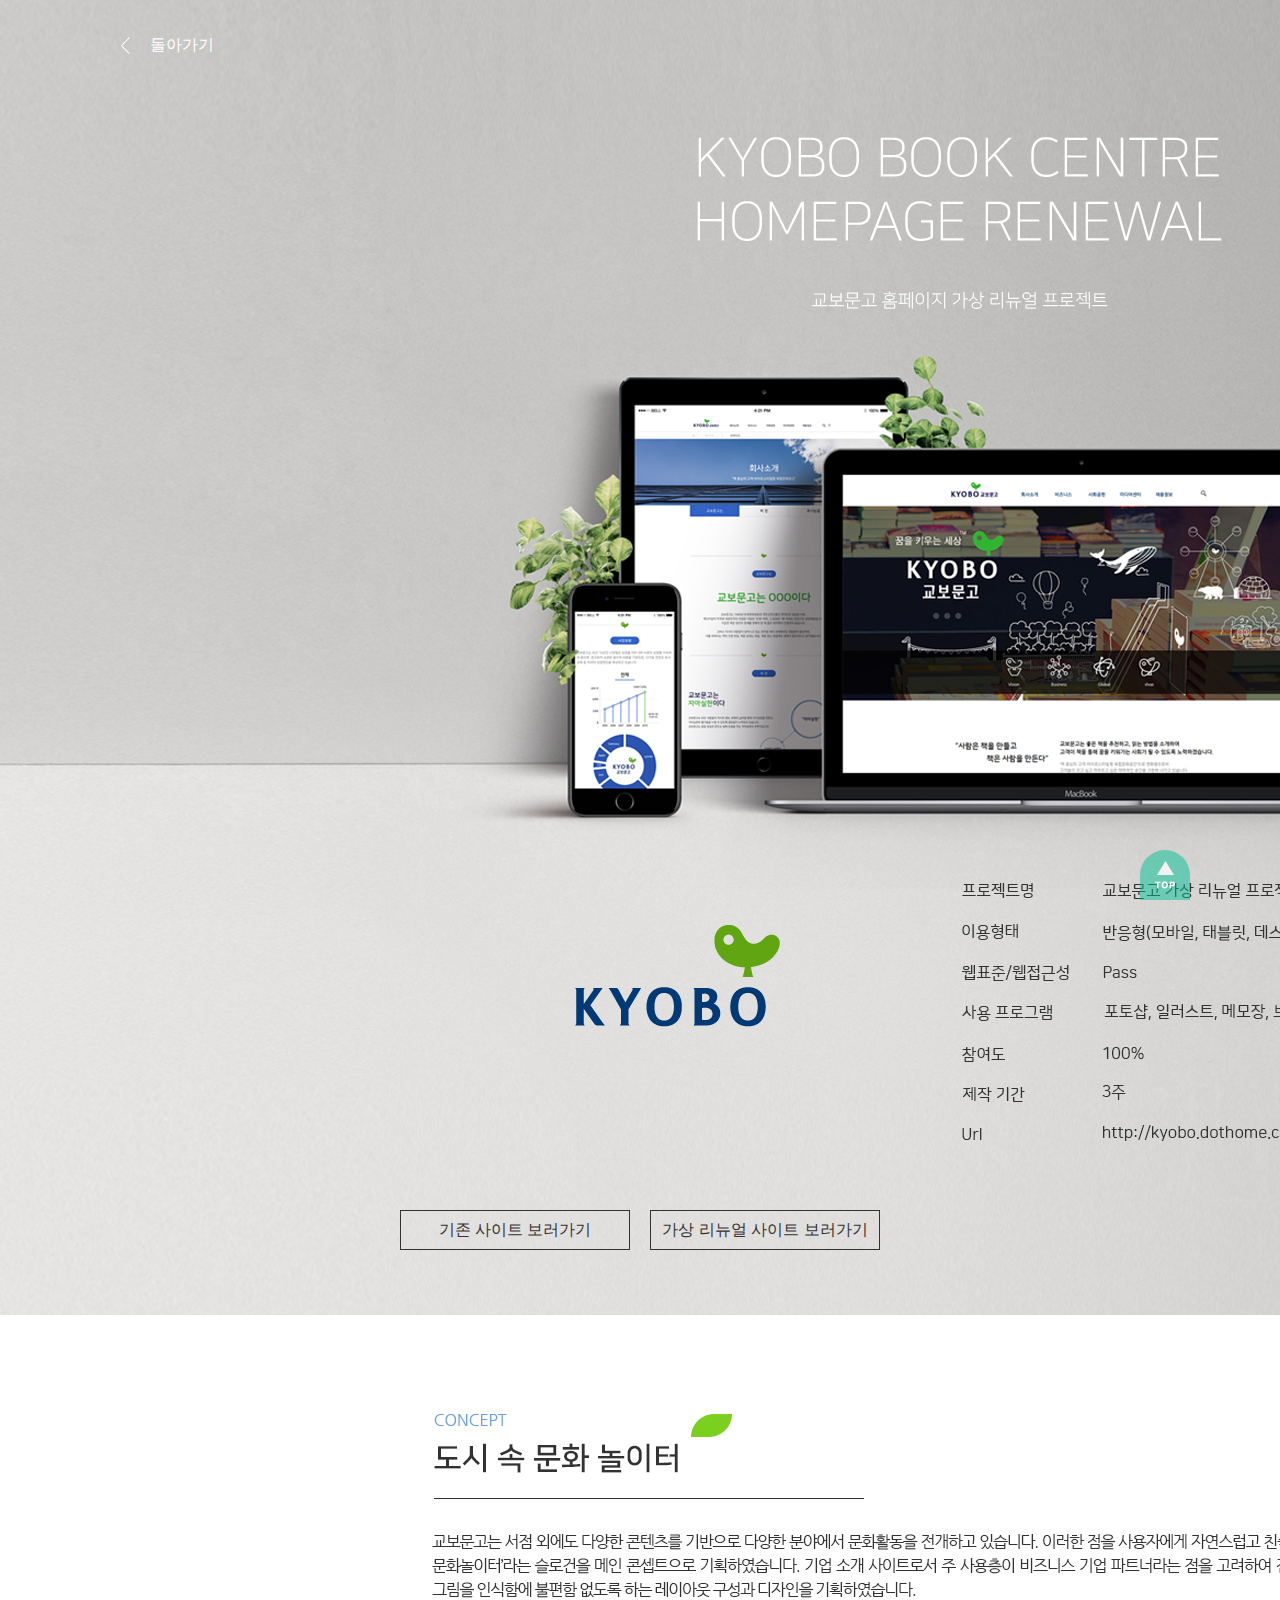
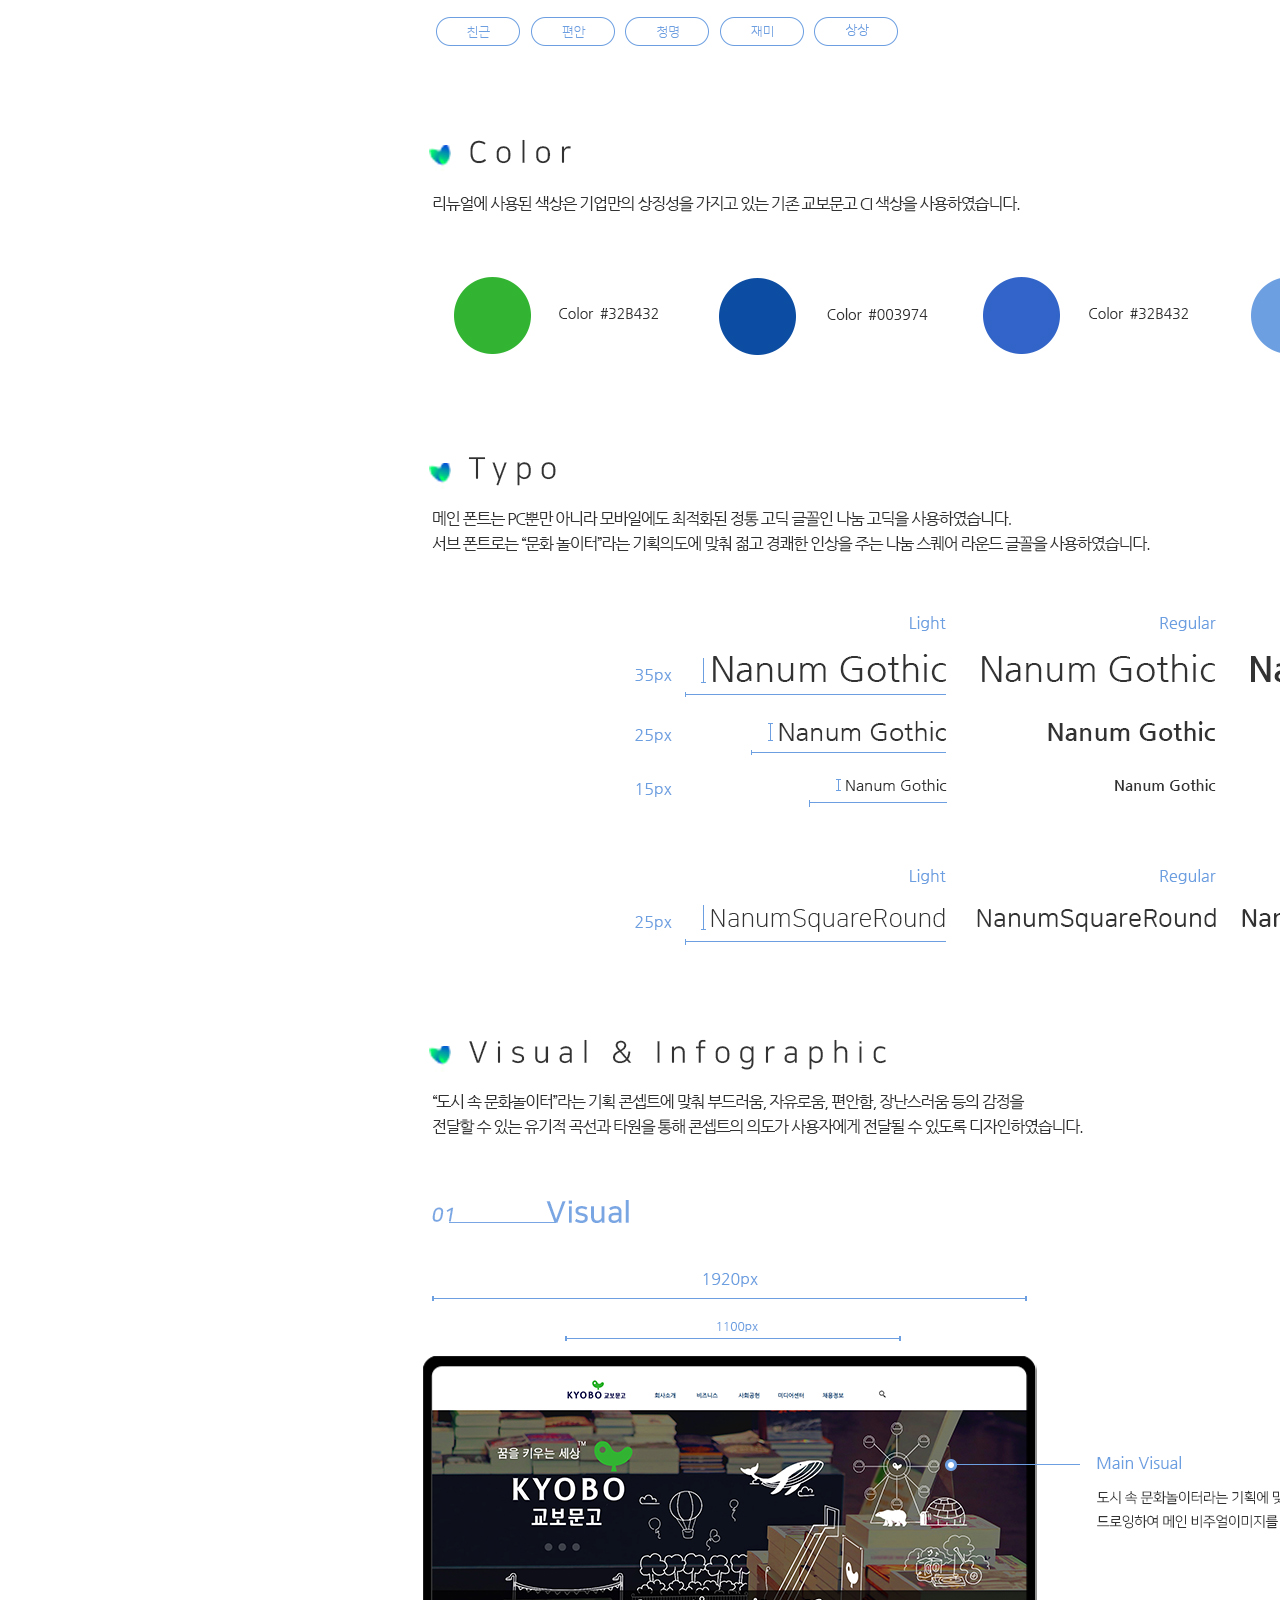
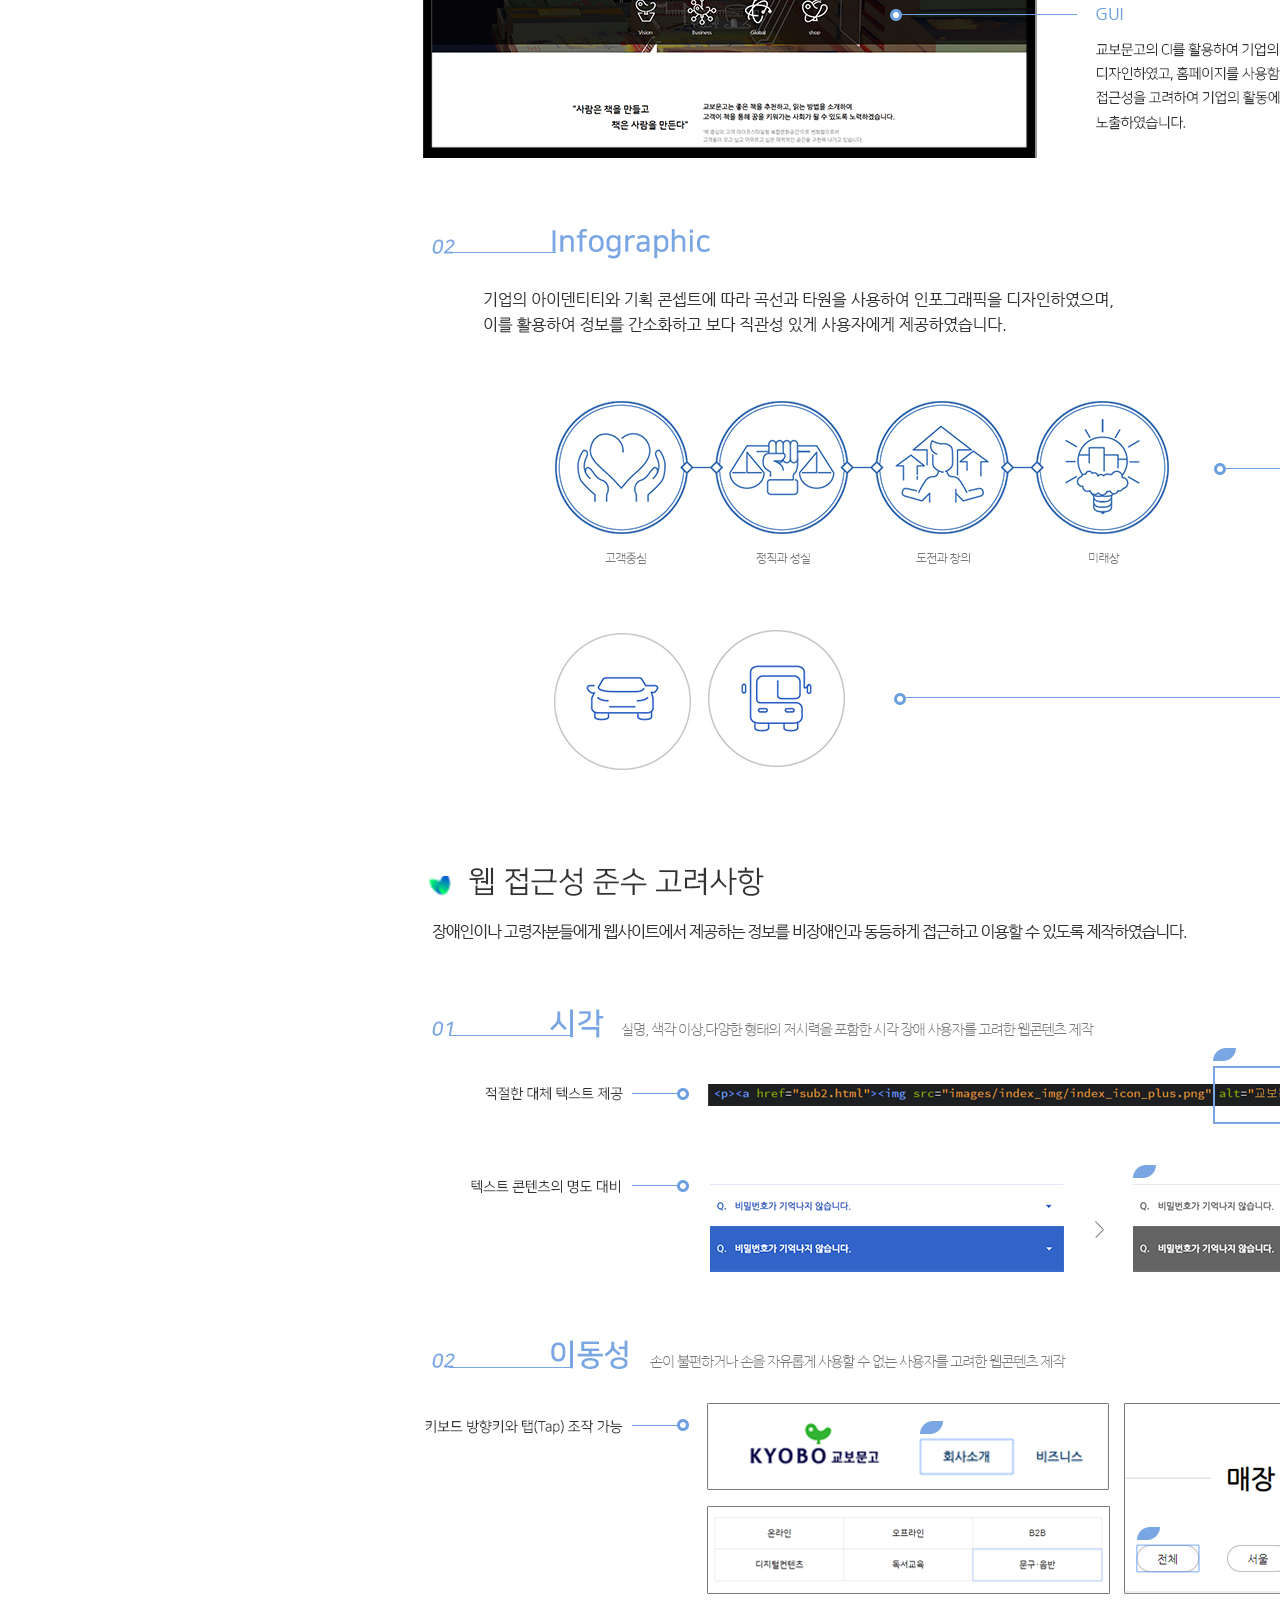
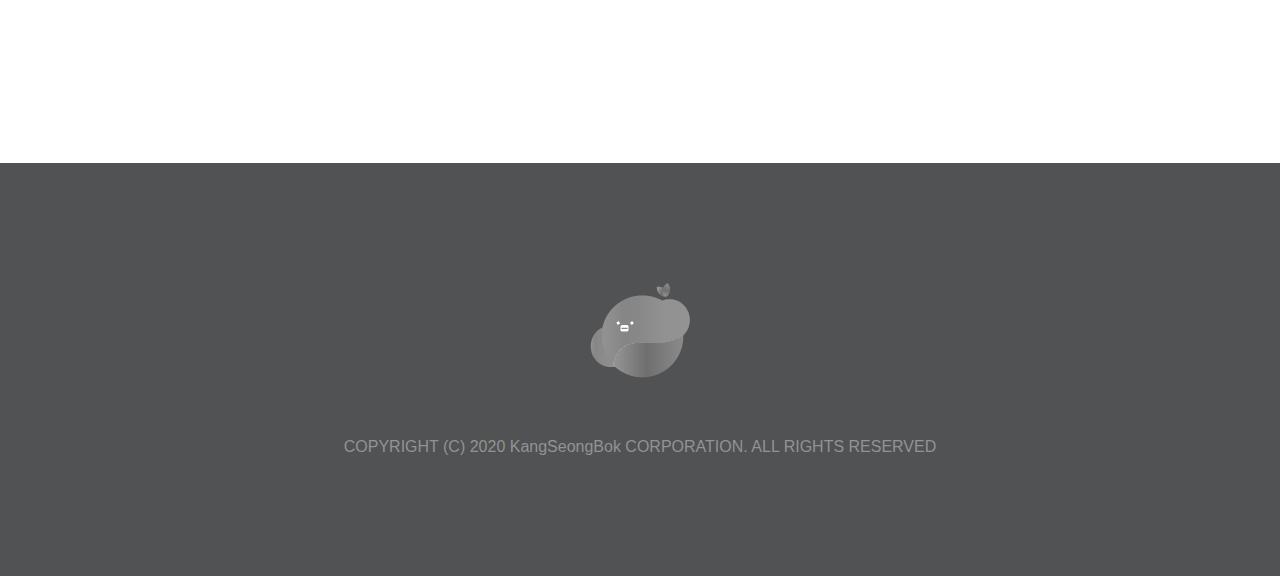
==== kyobo_info.html @ d375ed2e "241024. Leo. Showboks v1.0 업로딩" ====
<html lang="ko">
	<head>
		<title>교보문고 홈페이지 가상 리뉴얼 가이드</title>
		<meta charset="utf-8">
		<link rel="stylesheet" type="text/css" href="css/style.css">
		<link rel="stylesheet" type="text/css" href="css/info_style.css">
		<script src="js/jquery-3.4.1.js"></script> 
		<script src="js/info_motion.js"></script>
	</head>
	
	<body>
		<p class="btn_back"><a href="index.html"><img src="img/info/btn_back.png" alt="포트폴리오 사이트로 돌아가기"><button>돌아가기</button></a></p>
		<p class="btn_old"><a href="https://www.kyobobook.co.kr/company/intro.laf"><button>기존 사이트 보러가기</button></a></p>
		<p class="btn_new"><a href="http://kyobo.dothome.co.kr/"><button>가상 리뉴얼 사이트 보러가기</button></a></p>
		<p class="btn_top"><button></button></p>
		
		<div id="container">
			<p><img src="img/info/kyobo_info.jpg" alt="교보문고 가이드"></p>
		</div>
		<footer id="footer">
		
			<p><img src="img/signature_gray.png" alt="ShowBOKs"></p>
			<p>COPYRIGHT (C) 2020  KangSeongBok CORPORATION. ALL RIGHTS RESERVED</p>
		</footer>
	</body>
</html>
---- css/style.css ----
@charset "utf-8";
	@font-face { font-family: 'Recipekorea'; src: url('https://cdn.jsdelivr.net/gh/projectnoonnu/noonfonts_2001@1.1/Recipekorea.woff') format('woff'); font-weight: normal; font-style: normal; }
	@import url('https://fonts.googleapis.com/css?family=Nanum+Gothic:400,700,800|Nanum+Myeongjo:400,700,800|Roboto:300,400,500,700&display=swap&subset=korean');


	body,h1,h2,h3,h4,h5,h6,ol,ul,li,dl,dt,dd,p,table,button,tr,td{margin:0; padding:0;}
	li{list-style: none;}
	img{border:0; display: block;}
	a{text-decoration: none;}
	button{cursor: pointer; background: none; border:0; display: block;}
	*{box-sizing: border-box;}
	*{font-family: Nanum Gothic, Roboto, sans-serif; font-weight: 400;}
/* font_list
Nanum Gothic(400,700,800)
Roboto(300,400,500,700)
Nanum Myeongjo(400,700,800)
Recipekorea
*/
/* 트레이싱 끝난 후 삭제할 것 */
/*#tracing{position: absolute; height: 9928px; width: 100%; left:0; top:0; background: url(../../2.jpg) no-repeat left top; z-index: -10; opacity:0.5; border:2px solid red;}*/
/*#header, #container, #footer{z-index: 10;}*/
/* 트레이싱 끝난 후 삭제할 것 */
@media screen and (max-width: 1100px){
   #header, .visual, .past{background: #eeeff3;}
	.now{background: #fff;}
	.future{background: #dcffd6;}
	#footer{background: #515253;}
    .visual, .past, .now, .future, #footer{clear: both;}
    .past, .now, .future{padding: 150px 0 30px 0; position: relative;}
    
	body{font-size: 14px; color: #515253;}
	.header_wrap{padding-top: 20px;}
	h1{width: 100%; margin:0 auto;}
	h1 img{width: 100px; margin: 0 auto;}
	h1 img[src="img/logo.png"] {
	  background: url(../img/logo_h.png) no-repeat;
	  width: 76px; /* Width of new image */
	  height: 91px; /* Height of new image */
	  padding-left: 80px; /* Equal to width of new image */
	}
    
    .header_wrap>p{width: 50px; height: 50px; position: fixed; top: 35px; left:0; z-index: 500; background: rgba(255,255,255,1); border-radius: 0 25px 25px 0;}
    .header_wrap nav>p{ margin-left: 100px;}
	.header_wrap nav{position:fixed; left:-180px; top:105px; padding-bottom: 25px; background: #fff; border-radius: 0 25px 25px 0; margin-right: 0; z-index: 200; margin-top: -70px;}
	.header_wrap nav ul{padding: 0 20px;}
	.header_wrap nav li{border-bottom: 1px solid #797979; }
	.header_wrap nav li button{font-size: 18px; color:#797979; font-weight: 400; width: 130px; text-align: right;
		line-height: 45px;}
    
    
    h2{display: none;}
	.btn_top{position: fixed; width: 50px; height: 50px; right:0; bottom:0; z-index: 100;}
	.btn_top button{width: 50px; height: 50px; border-radius: 25px 25px 0 0; background: url(../img/btn_top.png) no-repeat center center rgba(0,192,147,0.5);}

	.visual{width: 100%;}
	.visual_wrap{width: 100%; margin: 0 auto; overflow: hidden;}
	.visual_a{text-align: right; margin: 30px 0 50px 0;}
	.visual_a p{font-family: Nanum Gothic; font-weight: bold; color: black;}
	.visual_a p:nth-of-type(1){font-size: 4em; letter-spacing: -0.05em; text-align: center; margin-bottom: 30px;}
	.visual_a p:nth-of-type(2){font-size: 1.3em; font-weight: 300; letter-spacing: -0.08em; background: #797979; color: #fff; padding: 8px 10px 12px 10px; text-align: center;}

	/*.visual_b *{border:1px solid red;}*/
	.visual_b h3{ margin: 30px 0;  padding: 0 10px; text-align: center;
		font-family: Nanum Gothic; font-weight: bold; font-size: 2em; letter-spacing: -0.08em; color: black;}
	.visual_b div {padding: 0 10px;}
	.visual_b div p{font-size: 1em; text-indent: 25px; line-height: 21px;}
	.visual_b>p img{margin:0 auto;}
	.visual_b div:nth-of-type(1){margin-top: 30px;}



	.past_wrap{width: 100%; margin:0 auto;}

	.about{width: 100%; overflow: hidden;}
	.about h3{width: 200px; font-size: 3.077em; font-weight: 700; text-align: center;}
    .past .about h3{position:absolute; left:50%; margin-left: -100px; margin-top:-80px; padding-top: 50px; border-top: 1px solid #b7b7b7;}
    .now .about h3{position:absolute; left:50%; margin-left: -100px; top:60px;}
    .future .about h3{position:absolute; left:50%; margin-left: -100px; top:60px;}
    .about ul{ width: 100%; text-align: center; margin-top: 80px;}
	.about li{font-size: 1em; font-weight: 100; margin-bottom: 15px; line-height: 20px; padding-top: 15px;}
	.about li span{display:inline-block; width: 100%; height: 30px;
		font-size: 2.279em; font-weight: 100;}
    

	.past .about li:nth-of-type(1){background: url(../img/nav_arrow_down.png) no-repeat center top;}
	.now .about li:nth-of-type(2){background: url(../img/nav_arrow_down.png) no-repeat center top;}
    .future .about li:nth-of-type(3){background: url(../img/nav_arrow_down.png) no-repeat center top;}
    
    .past .about li:not(:nth-of-type(1)){display:none;}
    .now .about li:not(:nth-of-type(2)){display:none;}
    .future .about li:not(:nth-of-type(3)){display:none;}

	/* 명언 공통 */ 
	.ws{text-align: center; overflow: hidden; margin-bottom: 100px;}
	.ws q{ margin-bottom: 15px;}
	.ws q:nth-of-type(1){display:block; text-align: center; font-size: 1.3em; font-family: Nanum Gothic; font-weight: 600; letter-spacing: -0.08em; color:black; padding: 0 10px; margin-top: 40px;}
	.ws q:nth-of-type(2){display:block; text-align: center; width: 90%; margin: 0 auto; font-size: 1em; font-family: Nanum Gothic; font-weight: 300; letter-spacing: -0.05em;
		color: #fff; padding: 8px 10px 12px 10px;}
	.ws cite{display: block; text-align: center; width: 100%; font-size: 0.875em; color: #797979; padding: 10px;}
    /* 섹션별 명언 국문 박스 색상 */ 
	.past .ws q:nth-of-type(2){background: #797979;}
	.now .ws q:nth-of-type(2){background: #e67e00;}
	.future .ws q:nth-of-type(2){background: #d46287;}

    
    /* main 공통잡기! */
    .main{position: relative;}
	.main h3{position: absolute; left: 30px; top: -25px; padding: 30px 5px 5px 5px;
		font-size: 1.7em; font-family: Nanum Gothic; font-weight: 500; letter-spacing: -0.05em;
		color: #fff; z-index: 5;}
	.main p{ padding: 20px 10px; margin-top: 30px;
			  text-indent: 80px; line-height: 23px; font-size: 0.938em;}
    .past .main h3{background: #797979;}
    .past .main p{background: #d9dade;}
    .now .main h3{background: #e67e00;}
    .now .main p{background: #0a263a; color: #f2f2f2;}
    .future .main h3{background: #d46287;}
    .future .main p{background: #5f74d3; color: #f2f2f2;}
    
    
    
	/* (공통)커리어 대제목 */
    .career{width: 100%; margin: 0 auto;}
	.career>div{ clear: both; margin: 50px 0;}
	.career h4 span{ font-size: 1.5em; font-weight: 100; color:#515253; background: #eeeff3; padding: 0 10px; position: absolute; left: 50%; margin-left: -50px;}
	.career h4{border-bottom:1px solid #b7b7b7; height: 15px; margin-bottom: 50px;}


	.history>ol{width: 100%;}

	.history .history_title{ width: 100%; background: #515253; color: #fff; margin-bottom: 2px; overflow: hidden;}
	.history .history_title p{ height: 70px; line-height: 70px;}
	.history .history_title p:nth-of-type(1){float: left; width:25%; padding-right: 2%; text-align: right; }
	.history .history_title p:nth-of-type(2){float: left; text-align: center; width: 57%;}
	.history .history_title p:nth-of-type(3){float: right; width: 40px; padding-top: 25px; padding-left: 1%;}
	.history .history_line{float:left; display: block; border-bottom:1px solid rgba(255,255,255,0.5); width: 5%; height: 35px; box-sizing: border-box;}

	.history_info{width: 100%;}
	.history_info>p{padding: 30px 10px;}

	/* 세중 고객사 CS */ 
	.CS{width: 100%; position: relative; overflow: hidden;}
	.CS li{width: 100%;}
	.CS h5{width: 100%; height: 40px; border-top:1px solid #b7b7b7; }

	.CS h5 button{ width: 100%; height: 40px; text-align: left; font-size: 16px; padding-left: 20px; }
	.CS li p{padding: 10px 20px; margin-top: 10px; font-size: 0.875em; line-height: 20px;}
	.CS li:not(:nth-of-type(1)) p{display: none;}

	/* 표 공통*/
	.history table{width: 100%; margin-bottom: 15px;}
	.history table td{ font-size: 0.875em;}
	.history ol>li:not(:nth-of-type(4)) table td{padding: 5px 10px;}
	.history ol>li:not(:nth-of-type(4)) table td:nth-of-type(1){width: 27%; text-align: center;}

	/* 이젠컴퓨터 학원 표 개별 */
	.history ol>li:nth-of-type(4) table{width: 100%; padding: 0 10px; border-collapse: collapse;}
	.history ol>li:nth-of-type(4) table td{padding: 0 10px; text-align: center;}
	.history ol>li:nth-of-type(4) thead td{height: 30px; font-weight: bold; text-align: center; border:1px solid #b7b7b7;}
	.history ol>li:nth-of-type(4) tbody tr{border:1px solid #b7b7b7;}
	.history ol>li:nth-of-type(4) tbody td:nth-of-type(1){width: 30%; height: 30px;border:1px solid #b7b7b7;}
	.history ol>li:nth-of-type(4) tbody td:nth-of-type(2){width: 70%; text-align: center;}


	/* 보유능력 */
	.skill{clear:both; overflow: hidden; width: 100%;}

	.skill ul{width: 100%; overflow: hidden;}
	.skill li{float: left; width: 25%; padding-top: 160px; line-height: 30px;
		font-size: 1.3em; font-family: Recipekorea; color: #515253; text-align: center;}
	
	/* 수준 개별 */
	.skill li{position: relative; background: url(../img/m/m_skill_table.png) no-repeat center top/50px;}
	.skill li p{position: absolute; left:50%; margin-left: 25px;}
	.skill li:nth-of-type(4)~li{ margin-top: 8%;}
	.skill li:nth-of-type(1) p{top: 30px;}
	.skill li:nth-of-type(2) p{top: 30px;}
	.skill li:nth-of-type(3) p{top: 39px;}
	.skill li:nth-of-type(4) p{top: 39px;}
	.skill li:nth-of-type(5) p{top: 55px;}
	.skill li:nth-of-type(6) p{top: 55px;}
	.skill li:nth-of-type(7) p{top: 70px;}
	.skill li:nth-of-type(8) p{top: 70px;}



	/* 자격증 */
	.certificate{width: 100%; overflow: hidden;}
	.certificate>ul{ margin-top: 100px;}
	.certificate>ul>li{width: 100%;}
	.certificate>ul>li:not(:nth-last-child(1)){margin-bottom: 70px;}
    
    
    
	.certificate>ul>li>p{position:absolute; margin-top: -35px; left:50%; margin-left: -100px; z-index: 5;}
	.certificate ul ul{width: 100%; padding: 10px 10px; background: #515253;}

	.certificate ul li li{ width: 100%;}
	.certificate ul li li:first-child{padding-top: 30px;}

	.certificate ul li li p{font-family: Nanum Gothic; font-size: 0.875em; font-weight:400; line-height: 25px; color: #fff; }
	.certificate ul ul li p{text-align: center;}



	/* 수상내역 */
	.awards{width: 100%; overflow: hidden; }
	.awards>ol{width: 380px; margin: 0 auto; padding: 0 10px;}
	.awards>ol>li{float: left; margin-bottom: 20px; overflow: hidden;}

	.awards h5{float: left; font-size: 1.563em; color:#515253; border-right: 1px solid #b7b7b7; padding-right: 10px;}
	.awards li:nth-of-type(1) h5{padding-bottom: 45px;}
	.awards li:nth-of-type(2) h5{padding-bottom: 120px;}

	.awards ol ol{float: left; width: 70%; margin-left: 10px;}
	.awards ol ol li{float: left; width: 100%;}



	/* 현재 */
/*
	.now .main{}
	.now .main h3{position: absolute; left:50%; margin-left: 0px; margin-top: 140px;
		font-size: 2.250em; font-family: Nanum Myeongjo, serif; font-weight: 700; letter-spacing: -0.05em;
		color: #f2f2f2; background: #e67e00; z-index: 5;}
	.now .main p{width: 1041px; margin-left: 315px; margin-top: 190px; padding:25px 190px; background: #0a263a;
			  text-indent: 40px; line-height: 23px; color: #f2f2f2; font-size: 0.938em;}
*/
    
	.now_wrap{width: 100%; margin: 0 auto;}

	

    .portfolio{width: 100%; overflow: hidden;}
	.portfolio>ul>li{width: 320px; margin: 0 auto; overflow: hidden;}
	.portfolio>ul>li{margin-bottom: 70px;}
	.portfolio>ul>li>p{width: 100%;}
	.portfolio>ul>li>p img{ width: 100%; height: 100%;}

	.portfolio h4{ width: 150px; margin: 0 auto;}
	.portfolio h4 img{margin: 0 auto;}
	.portfolio p{margin-top: 15px;}
	.portfolio table{margin-top: 20px; width: 100%; border-collapse: collapse;}
	.portfolio table th{padding: 10px; text-align: center; font-size: 1em; font-weight: 400;}
	.portfolio table td{padding: 10px; text-align: center; font-size: 0.875em; font-weight: 400;}
	.portfolio table td img{ margin: 0 auto;}

	.portfolio li:nth-of-type(1) p img {  content: url(../img/kcc_mockup_m.png); }
	.portfolio li:nth-of-type(2) p img {  content: url(../img/kyobo_mockup_m.png); }
	.portfolio li:nth-of-type(3) p img {  content: url(../img/kakao_mockup_m.png); }

	/* 미래 */
	.future{overflow: hidden;}
/*
	.future .main{width: 100%; }
	.future .main h3{position: absolute; padding: 95px 10px 5px 40px; left:50%; margin-left: -285px; margin-top: 75px;
		font-size: 2.250em; font-family: Nanum Myeongjo, serif; font-weight: 700; letter-spacing: -0.05em;
		color: #f2f2f2; background: #d46287; z-index: 5;}
	.future .main p{width: 1090px; margin-left: 560px; margin-top: 170px; padding:25px 190px;
			  text-indent: 40px; line-height: 23px; color: #f2f2f2; background: #5f74d3; font-size: 0.938em;}
*/

	.future_wrap{width: 100%; margin: 0 auto;}

	

	.future_visual p:nth-of-type(1){width: 100%; padding: 50px 0 35px 0; margin: 0 auto;}
	.future_visual p:nth-of-type(1) img{width: 200px; margin: 0 auto;}

	.future_visual p:nth-of-type(2){width: 100%; margin: 0 auto; margin-bottom: 50px;}
	.future_visual p:nth-of-type(2) img{margin: 0 auto;}


    .future_visual{text-align: center; overflow: hidden;}
	.future_visual q{ margin-bottom: 15px;}
	.future_visual q:nth-of-type(1){display: block; text-align: center; font-size: 1.3em; font-family: Nanum Gothic; font-weight: 700; letter-spacing: -0.08em; color:black; padding: 0 10px; }
	.future_visual q:nth-of-type(2){display: block; text-align: center; width: 90%; font-size: 1em; font-family: Nanum Gothic; font-weight: 300; letter-spacing: -0.05em;
		color: #fff; background: #01ae9b; padding: 8px 10px 12px 10px; margin: 0 auto;}
	.future_visual cite{display: block; text-align: center; width: 100%; font-size: 0.875em; color: #797979; padding:10px;}
    

	.future_visual .picto{width: 100%; margin-top: 75px;}
	.future_visual .picto li{width: 80%; margin: 0 auto; text-align: center; line-height: 25px;}
	.future_visual .picto li:nth-of-type(1){padding-top: 100px; background: url(../img/future_picto_profile.png) no-repeat top center;}



	#footer{text-align: center; padding: 50px 0;}
	#footer p{margin: 0 auto 10px auto;}
	#footer p:nth-of-type(2){ color: #919395;}
	#footer img{margin: 0 auto;}
    
    
	
}







@media screen and (min-width: 1101px){
	#header, .visual, .past{background: #eeeff3;}
	.now{background: #fff;}
	.future{background: #dcffd6;}
	#footer{background: #515253;}


    
	h2{display: none;}
	body{font-size: 16px; color: #515253; background: #eeeff3;}
	.visual, .past, .now, .future, #footer{clear: both;}

	#header{width: 100%;}
	.header_wrap{width: 1100px; height:150px; margin: 0 auto; overflow: hidden;}
	.header_wrap h1{float: left; width: 200px; height: 50px; margin-top: 45px;}
	.header_wrap h1 img{width: 100%;}
	.header_wrap nav{float: right; margin-right: 50px;}
	.header_wrap nav li{float: left; margin-left: 20px; border-bottom: 1px solid #797979; }
	.header_wrap nav li button{font-size: 18px; color:#797979; font-weight: 400; width: 130px; text-align: right;
		line-height: 45px; margin-top: 45px;}

	.btn_top{width: 50px; height: 50px; position: fixed; bottom:0; right: 50%; margin-right: -550px; z-index: 100;}
	.btn_top button{width: 50px; height: 50px; border-radius: 25px 25px 0 0; background: url(../img/btn_top.png) no-repeat center center rgba(0,192,147,0.5);}

    .header_wrap>p{display: none;}
    .header_wrap nav>p{display: none;}


	.visual{float:left; width: 100%; height: 825px;}

	.visual_wrap{width: 1100px; margin: 80px auto 100px auto; overflow: hidden;}
	.visual_a{text-align: right; overflow: hidden; margin-bottom: 130px;}
	.visual_a p{font-family: Nanum Myeongjo, serif; font-weight: 700; color: black;}
	.visual_a p:nth-of-type(1){font-size: 4.063em; margin: 10px 0 20px 0; letter-spacing: -0.05em;}
	.visual_a p:nth-of-type(2){float: right; font-size: 1.375em; background: #797979; color: #fff; padding: 10px 10px;}

	.visual_b{height: 265px; overflow: hidden;}
	/*.visual_b *{border:1px solid red;}*/
	.visual_b h3{ width: 664px; float: right; margin-bottom: 30px;
		font-family: Nanum Myeongjo, serif; font-weight: 700; font-size: 1.500em; letter-spacing: -0.05em; color: black;}
	.visual_b div {float: right; width: 664px; height: 265px;}
	.visual_b div p{font-size: 1em; text-indent: 25px; line-height: 21px;}
	.visual_b>p{float: left;}



	.past{padding-bottom: 400px;}
	.past_wrap{width: 1100px; margin:0 auto;}

	.about{float: left; width: 400px; overflow: hidden; border-top: 1px solid #b7b7b7;}
	.about h3{font-size: 3.077em; font-weight: 200; padding: 30px 0 65px 60px;}
	.about ul{height: 210px; padding: 0 20px;}
	.about li{font-size: 1em; font-weight: 100; margin-bottom: 15px; padding: 10px 30px; line-height: 20px;}
	.about li span{display:inline-block; height: 30px; padding-right: 150px; margin-right: 50px; border-right:1px solid #b7b7b7;
		width: 85px; font-size: 2.279em; font-weight: 100;}

	.past .about li:nth-of-type(1){background: url(../img/nav_arrow.png) no-repeat left top 15px;}


	/* 명언 공통 */ 
	.ws{text-align: right; overflow: hidden; margin-bottom: 150px; padding-top: 120px;}
	.ws q{ margin-bottom: 15px;}
	.ws q:nth-of-type(1){float: right; font-size: 1.875em; font-family: Nanum Myeongjo, serif; font-weight: 700; letter-spacing: -0.05em; color:black;}
	.ws q:nth-of-type(2){float: right; font-size: 1.125em; font-family: Nanum Myeongjo, serif; font-weight: 700; letter-spacing: -0.05em;
		color: #fff; padding: 5px 10px;}
	.ws cite{float: right; width: 100%; font-size: 0.875em; color: #797979;}
	/* 섹션별 명언 국문 박스 색상 */ 
	.past .ws q:nth-of-type(2){background: #797979;}
	.now .ws q:nth-of-type(2){background: #e67e00;}
	.future .ws q:nth-of-type(2){background: #d46287;}

	.past .main{background: url(../img/past_bg.png) no-repeat right top; padding-top: 70px;}
	.past .main h3{position: absolute; padding: 50px 10px 10px 45px; left:50%; margin-left: -290px;
		font-size: 2.250em; font-family: Nanum Myeongjo, serif; font-weight: 700; letter-spacing: -0.05em;
		color: #fff; background: #515253; z-index: 5;}
	.past .main p{width: 100%; margin-left: 130px; margin-top: 55px; padding:25px 190px; background: #d9dade;
			  text-indent: 70px; line-height: 23px; font-size: 0.938em;}

	/* (공통)커리어 대제목 */
	.career>div{ clear: both; margin: 50px 0;}
	.career h4 span{ font-size: 1.875em; font-weight: 100; color:#515253; background: #eeeff3; padding-right: 20px; position:absolute; }
	.career h4{border-bottom:1px solid #b7b7b7; height: 23px; margin-bottom: 50px;}


	.history{overflow: hidden;}
	.history>ol{float: right; width: 700px;}

	.history .history_title{overflow: hidden; width: 700px; height: 70px; background: #515253; color: #fff; margin-bottom: 2px;}
	.history .history_title p{height: 70px; line-height: 70px;}
	.history .history_title p:nth-of-type(1){float:left; width:100px; margin-left: 50px;}
	.history .history_title p:nth-of-type(2){float:left; width: 250px; text-align: center;}
	.history .history_title p:nth-of-type(3){float:right; margin-right: 30px; margin-top: 25px;}
	.history .history_line{float:left; display: inline-block; border-bottom:1px solid #fff; width: 230px; height: 35px;}

	.history_info{width: 100%; overflow: hidden;}
	.history_info>p{padding: 30px 30px 15px 30px;}

	/* 세중 고객사 CS */ 
	.CS{height: 200px; width: 700px; position: relative; overflow: hidden;}
	.CS li{position:absolute; width: 700px;}
	.CS h5{position:absolute; z-index: 5; border-top:1px solid #b7b7b7; border-bottom: 1px solid #b7b7b7; }
	.CS li:nth-of-type(odd) h5{ border-left:1px solid #b7b7b7; border-right:1px solid #b7b7b7;}
	.CS li:nth-of-type(4) h5{border-right: 1px solid #b7b7b7;}
	.CS h5 button{ width: 175px; height: 40px; text-align: center; font-size: 16px;}
	.CS li:nth-of-type(2) h5{margin-left: 175px;}
	.CS li:nth-of-type(3) h5{margin-left: 350px;}
	.CS li:nth-of-type(4) h5{margin-left: 525px;}
	.CS li p{padding: 10px 20px; margin-top: 50px; font-size: 0.875em; line-height: 20px;}
	.CS li:not(:nth-of-type(1)) p{display: none;}

	/* 표 공통*/
	.history table{width: 100%; margin-bottom: 15px;}
	.history table td{ font-size: 0.875em;}
	.history table td:nth-of-type(1){text-align: center;}
	.history ol>li:not(:nth-of-type(4)) table td{padding: 10px 20px;}
	.history ol>li:not(:nth-of-type(4)) table td:nth-of-type(1){width: 20%;}
	.history ol>li:not(:nth-of-type(4)) table td:nth-of-type(2){width: 80%;}

	/* 이젠컴퓨터 학원 표 개별 */
	.history ol>li:nth-of-type(4) table{border-spacing: 20px;}
	.history ol>li:nth-of-type(4) thead td{height: 30px; font-weight: bold;}
	.history ol>li:nth-of-type(4) thead td:nth-of-type(2){text-align: center;}
	.history ol>li:nth-of-type(4) tbody td:nth-of-type(1){width: 30%; height: 50px; border-right: 1px solid #b7b7b7;}
	.history ol>li:nth-of-type(4) tbody td:nth-of-type(2){width: 70%; padding-left: 30px;}


	/* 보유능력 */
	.skill{clear:both; overflow: hidden; width: 100%; height: 320px;}

	.skill ul{width: 1020px; height: 230px; margin-left: 70px; background: url(../img/skill_table.png) no-repeat left center;}
	.skill li{float: left; margin-top: 190px; width: 121px; height: 30px;
		font-size: 1.750em; font-family: Recipekorea; color: #515253; text-align: center;}
	.skill li:nth-of-type(1){margin-left: 30px;}
	/* 수준 개별 */
	.skill li p{position: relative; margin-left: 80px;}
	.skill li:nth-of-type(1) p{margin-top: -155px;}
	.skill li:nth-of-type(2) p{margin-top: -155px;}
	.skill li:nth-of-type(3) p{margin-top: -144px;}
	.skill li:nth-of-type(4) p{margin-top: -144px;}
	.skill li:nth-of-type(5) p{margin-top: -133px;}
	.skill li:nth-of-type(6) p{margin-top: -133px;}
	.skill li:nth-of-type(7) p{margin-top: -122px;}
	.skill li:nth-of-type(8) p{margin-top: -122px;}


	/* 자격증 */
	.certificate{width: 100%; overflow: hidden;}
	.certificate>ul>li{width: 39%; margin-top: 50px;}
	.certificate>ul>li:nth-of-type(odd){float: left; margin-left: 110px;}
	.certificate>ul>li:nth-of-type(even){float: right;}
	.certificate>ul>li>p{position:absolute; margin-top: 22px; margin-left: -110px; z-index: 5;}
	.certificate ul ul{background: #515253;}
	.certificate ul li:not(:nth-of-type(3)) ul{width: 100%; height: 110px;}
	.certificate ul li:nth-of-type(3) ul{width: 231%; height: 110px;}
	.certificate ul li li{float: left; margin-top: 30px;}
	.certificate ul li li:nth-of-type(2){margin-left: 60px; height: 50px;}
	.certificate ul li li p{font-family: Nanum Gothic; font-size: 0.875em; font-weight:400; line-height: 25px; color: #fff; }
	.certificate ul ul li:nth-of-type(1) p{ padding-left: 110px;}
	.certificate ul ul li:nth-of-type(2) p{border-left:1px solid #b7b7b7; padding-left: 40px;}


	/* 수상내역 */
	.awards>ol{float: right; width: 75%; margin-top: 30px;  }
	.awards>ol>li{ overflow: hidden; }

	.awards h5{float: left; font-size: 1.563em; color:#515253; border-right: 1px solid #b7b7b7; width: 70px;}
	.awards li:nth-of-type(1) h5{padding-bottom: 60px;}
	.awards li:nth-of-type(2) h5{padding-bottom: 160px;}

	.awards ol ol{float: right; width: 700px; }
	.awards ol ol li{float: left; width: 42%; height: 100px; margin-left: 40px;}



	/* 현재 */
	.now{height:2200px; background: url(../img/now_bg.png) no-repeat left 150px top 60px  #fff;}
	.now .main{padding-top: 150px; margin-bottom: 800px;}
	.now .main h3{position: absolute; padding: 50px 10px 5px 80px; left:50%; margin-left: -480px; margin-top: 135px;
		font-size: 2.250em; font-family: Nanum Myeongjo, serif; font-weight: 700; letter-spacing: -0.05em;
		color: #f2f2f2; background: #e67e00; z-index: 5;}
	.now .main p{ position: absolute; width:1041px; left:50%; margin-left: -545px; padding:25px 190px; background: #0a263a;
			  text-indent: 40px; line-height: 23px; color: #f2f2f2; font-size: 0.938em;}

	.now_wrap{width: 1100px; margin: 0 auto;}
	.now .about li:nth-of-type(2){background: url(../img/nav_arrow.png) no-repeat left top 15px;}

	.now .ws q:nth-of-type(1){letter-spacing: -0.08em; margin-top: 40px;}

	.portfolio{margin-top: 200px; overflow: hidden;}
	.portfolio>ul>li{float: left; width: 27.5%; overflow: hidden;}
	.portfolio>ul>li:nth-of-type(even){ margin: 0 93px;}
	.portfolio>ul>li>p{width: 100%; height: 345px; overflow: hidden;}
	.portfolio>ul>li>p img{ width: 100%; height: 100%;}

	.portfolio h4{ width: 150px; height: 120px; margin: 0 auto;}
	.portfolio h4 img{margin: 0 auto;}
	.portfolio p{margin-top: 15px;}
	.portfolio table{margin-top: 20px; width: 100%; border-collapse: collapse;}
	.portfolio table th{padding: 10px; text-align: center; font-size: 1em; font-weight: 400;}
	.portfolio table td{padding: 10px; text-align: center; font-size: 0.875em; font-weight: 400;}
	.portfolio table td img{ margin: 0 auto;}
	/*
	.portfolio ul ul li{float: left; width: 22%; height: 30px;
		font-size: 0.750em; margin-top: 15px; line-height: 29px; text-align: center; color: #fff;}

	.portfolio ul ul li:not(:nth-of-type(1)){margin-left: 4%;}
	.portfolio ul ul li:nth-of-type(1){background: #d6b5a0;}
	.portfolio ul ul li:nth-of-type(2){background: #fcb6ac;}
	.portfolio ul ul li:nth-of-type(3){background: #d6d0a0;}
	.portfolio ul ul li:nth-of-type(4){background: #4f6851;}
	*/


	/* 미래 */
	.future{overflow: hidden; height:2150px ;padding-bottom: 250px; background: #dcffd6;}
	.future .main{position: relative; width: 100%; height: 500px; padding-top: 150px; margin-bottom: 150px; background: url(../img/future_bg.png) no-repeat 900px 160px;}
	.future .main h3{position: absolute; padding: 95px 10px 5px 40px; left:50%; margin-left: -295px; margin-top: 73px;
		font-size: 2.250em; font-family: Nanum Myeongjo, serif; font-weight: 700; letter-spacing: -0.05em;
		color: #f2f2f2; background: #d46287; z-index: 5;}
	.future .main p{width: 1090px; position:absolute; left: 50%; margin-left: -400px; margin-top: 170px; padding:25px 190px;
			  text-indent: 40px; line-height: 23px; color: #f2f2f2; background: #5f74d3; font-size: 0.938em;}

	.future_wrap{width: 1100px; margin: 0 auto;}

	.future .about li:nth-of-type(3){background: url(../img/nav_arrow.png) no-repeat left top 15px;}

	.future_visual p:nth-of-type(1){width: 100%; padding: 50px 0 35px 0; margin: 0 auto;}
	.future_visual p:nth-of-type(1) img{margin: 0 auto;}

	.future_visual p:nth-of-type(2){width: 100%; margin: 0 auto;}
	.future_visual p:nth-of-type(2) img{margin: 0 auto;}

	.future_visual p:nth-of-type(3){margin-top: 70px; text-align: center;}
	.future_visual p:nth-of-type(3) q:nth-of-type(1){ display: block; width: 100%; padding: 10px;
		font-size: 1.125em; font-family: Nanum Myeongjo, serif; font-weight: 700; letter-spacing: -0.09em;}
	.future_visual p:nth-of-type(3) q:nth-of-type(2){display: block; width: 60%; margin: 0 auto; padding: 10px;
		font-family: Nanum Myeongjo, serif; font-weight: 700; letter-spacing: -0.09em;
		background: #01ae9b; color: #fff;}
	.future_visual p:nth-of-type(3) cite{display: block; padding: 10px;}


	.future_visual .picto{ margin-top: 75px;}
	.future_visual .picto li{width: 25%; float: left; height: 200px; padding-top: 110px; text-align: center; line-height: 90px;}
	.future_visual .picto li:nth-of-type(1){background: url(../img/future_picto_profile.png) no-repeat top 30px center;}
	.future_visual .picto li:nth-of-type(2){background: url(../img/future_picto_map.png) no-repeat top 20px center;}
	.future_visual .picto li:nth-of-type(3){background: url(../img/future_picto_mail.png) no-repeat top 20px center;}
	.future_visual .picto li:nth-of-type(4){background: url(../img/future_picto_call.png) no-repeat top 20px center;}


	#footer{text-align: center; padding: 120px 0;}
	#footer p{margin: 0 auto;}
	#footer p:nth-of-type(2){margin-top: 60px; color: #919395;}
	#footer img{margin: 0 auto;}

}
---- css/info_style.css ----
#container{width: 100%; overflow: hidden;}


.btn_back{position: absolute; left:50%; margin-left: -540px; top: 20px;}
.btn_old{position: absolute;}
.btn_new{position: absolute;}


.btn_back *{float: left;}
.btn_back button{line-height: 50px; font-size: 16px; color: #fff;}

.btn_old{width: 550px; height: 150px; left: 50%; margin-left: -550px; top: 1155px;}
.btn_old button{ border:1px solid #323232; width: 230px; height: 40px; margin-left: 310px; margin-top: 55px;
					  font-size: 16px; line-height: 2px; color: #323232;}
.btn_old button:hover{border:0; color:#fff; background: #323232;}

.btn_new{width: 550px; height: 150px; left: 50%; margin-left: 0; top: 1155px;}
.btn_new button{ border:1px solid #323232; width: 230px; height: 40px; margin-left: 10px; margin-top: 55px;
					  font-size: 16px; line-height: 2px; color: #323232;}
.btn_new button:hover{border:0; color:#fff; background: #00c093;}
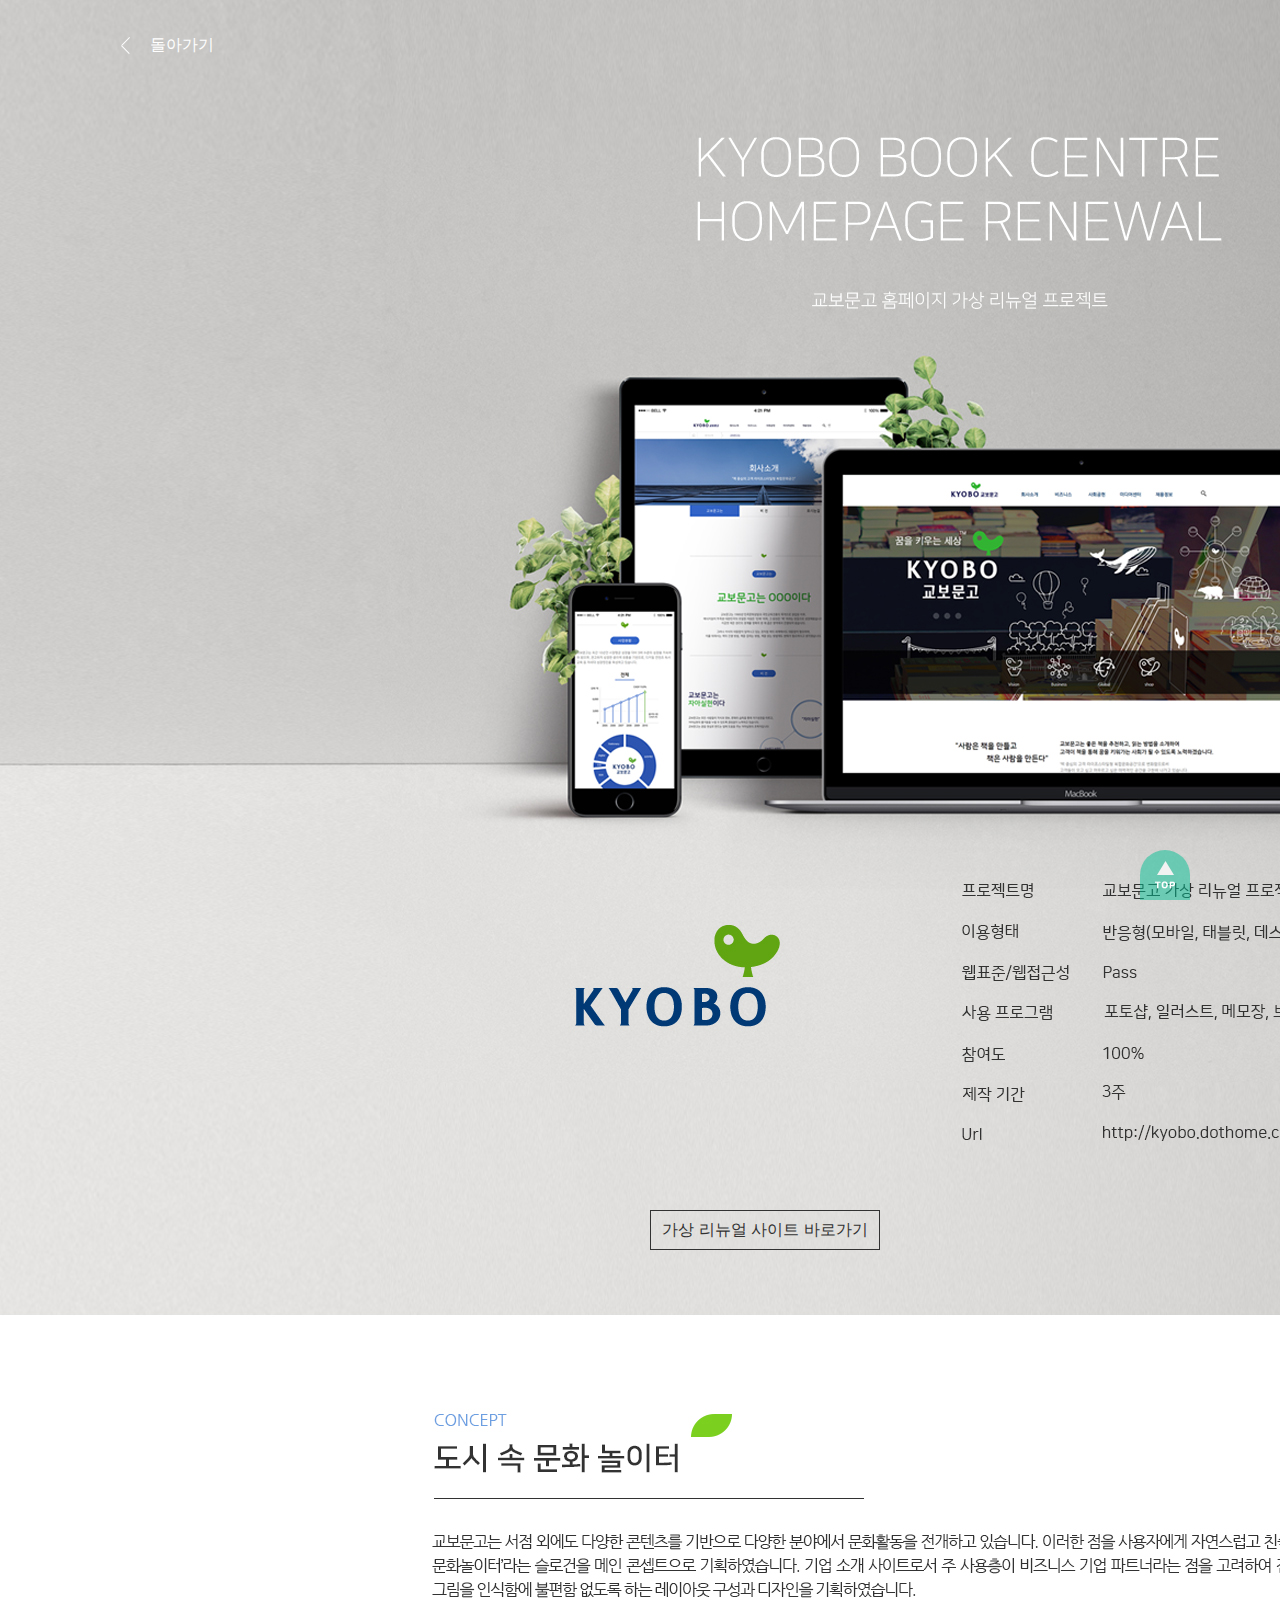
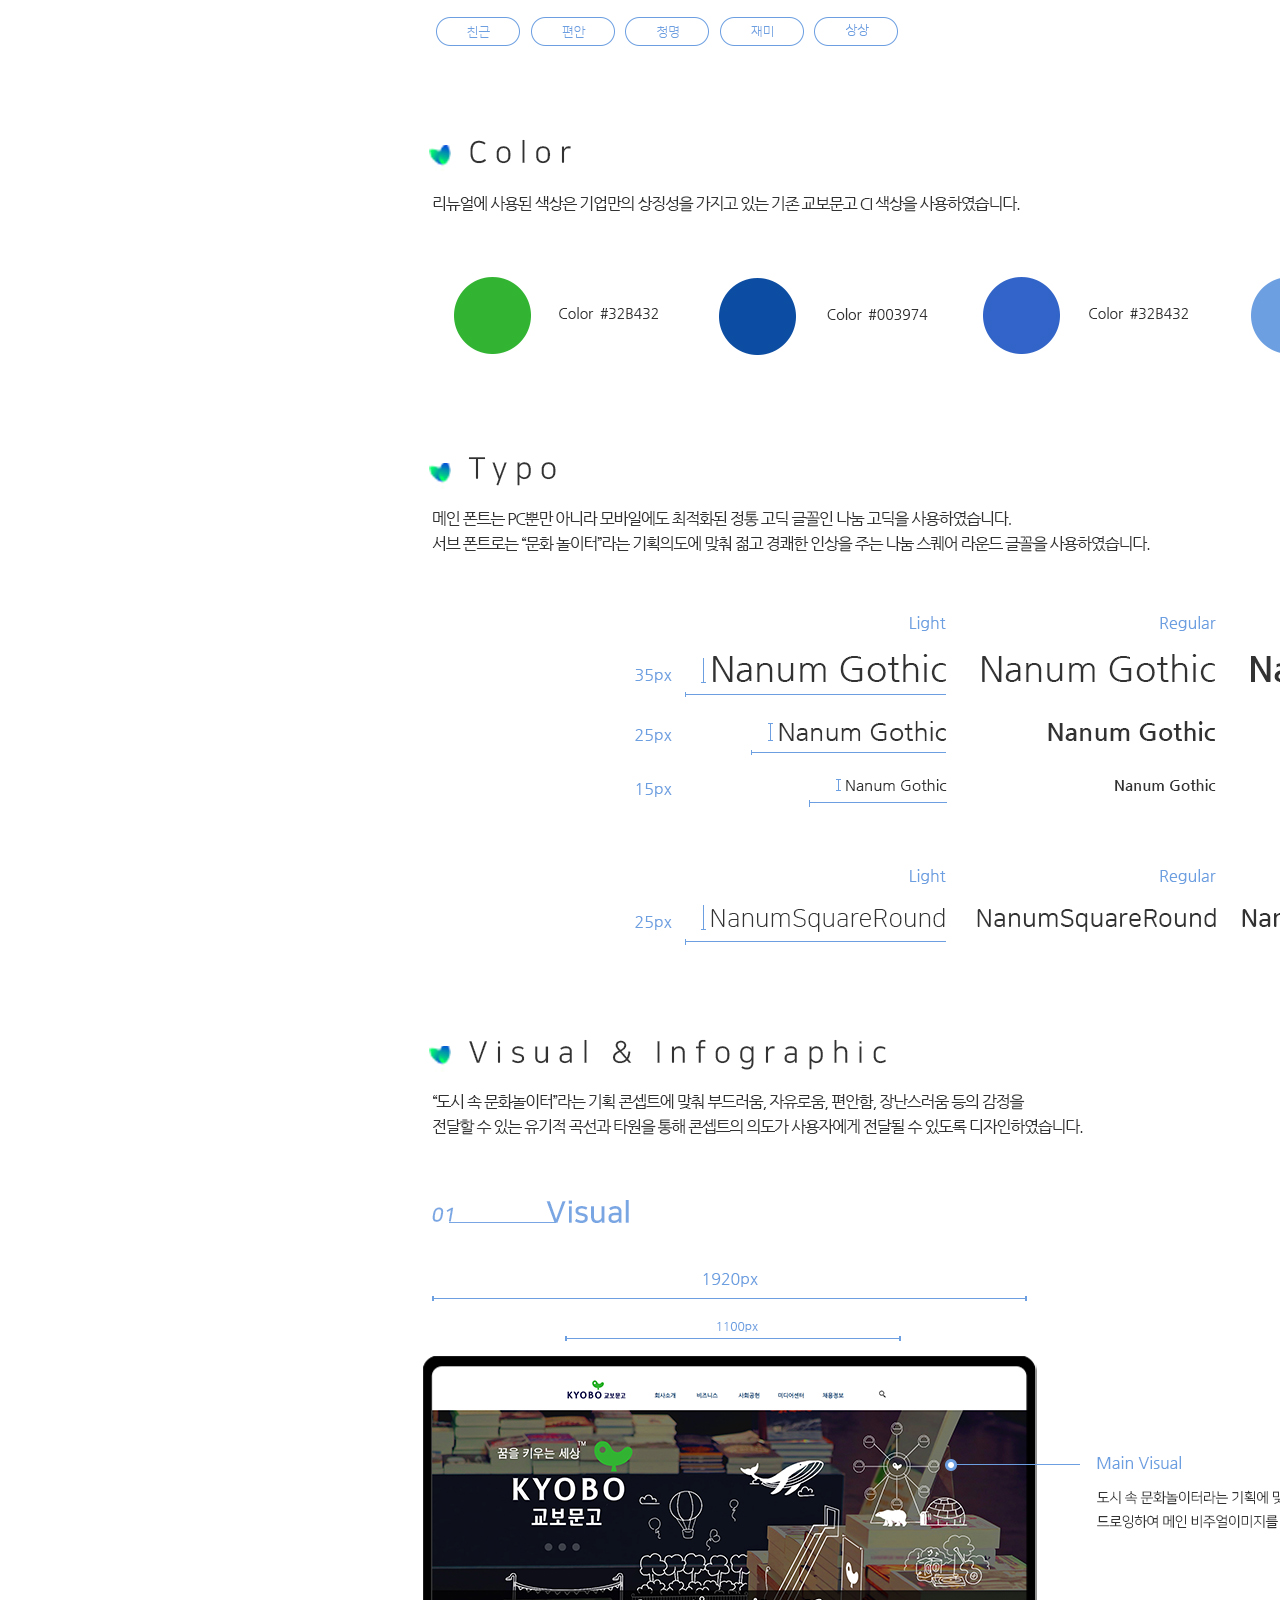
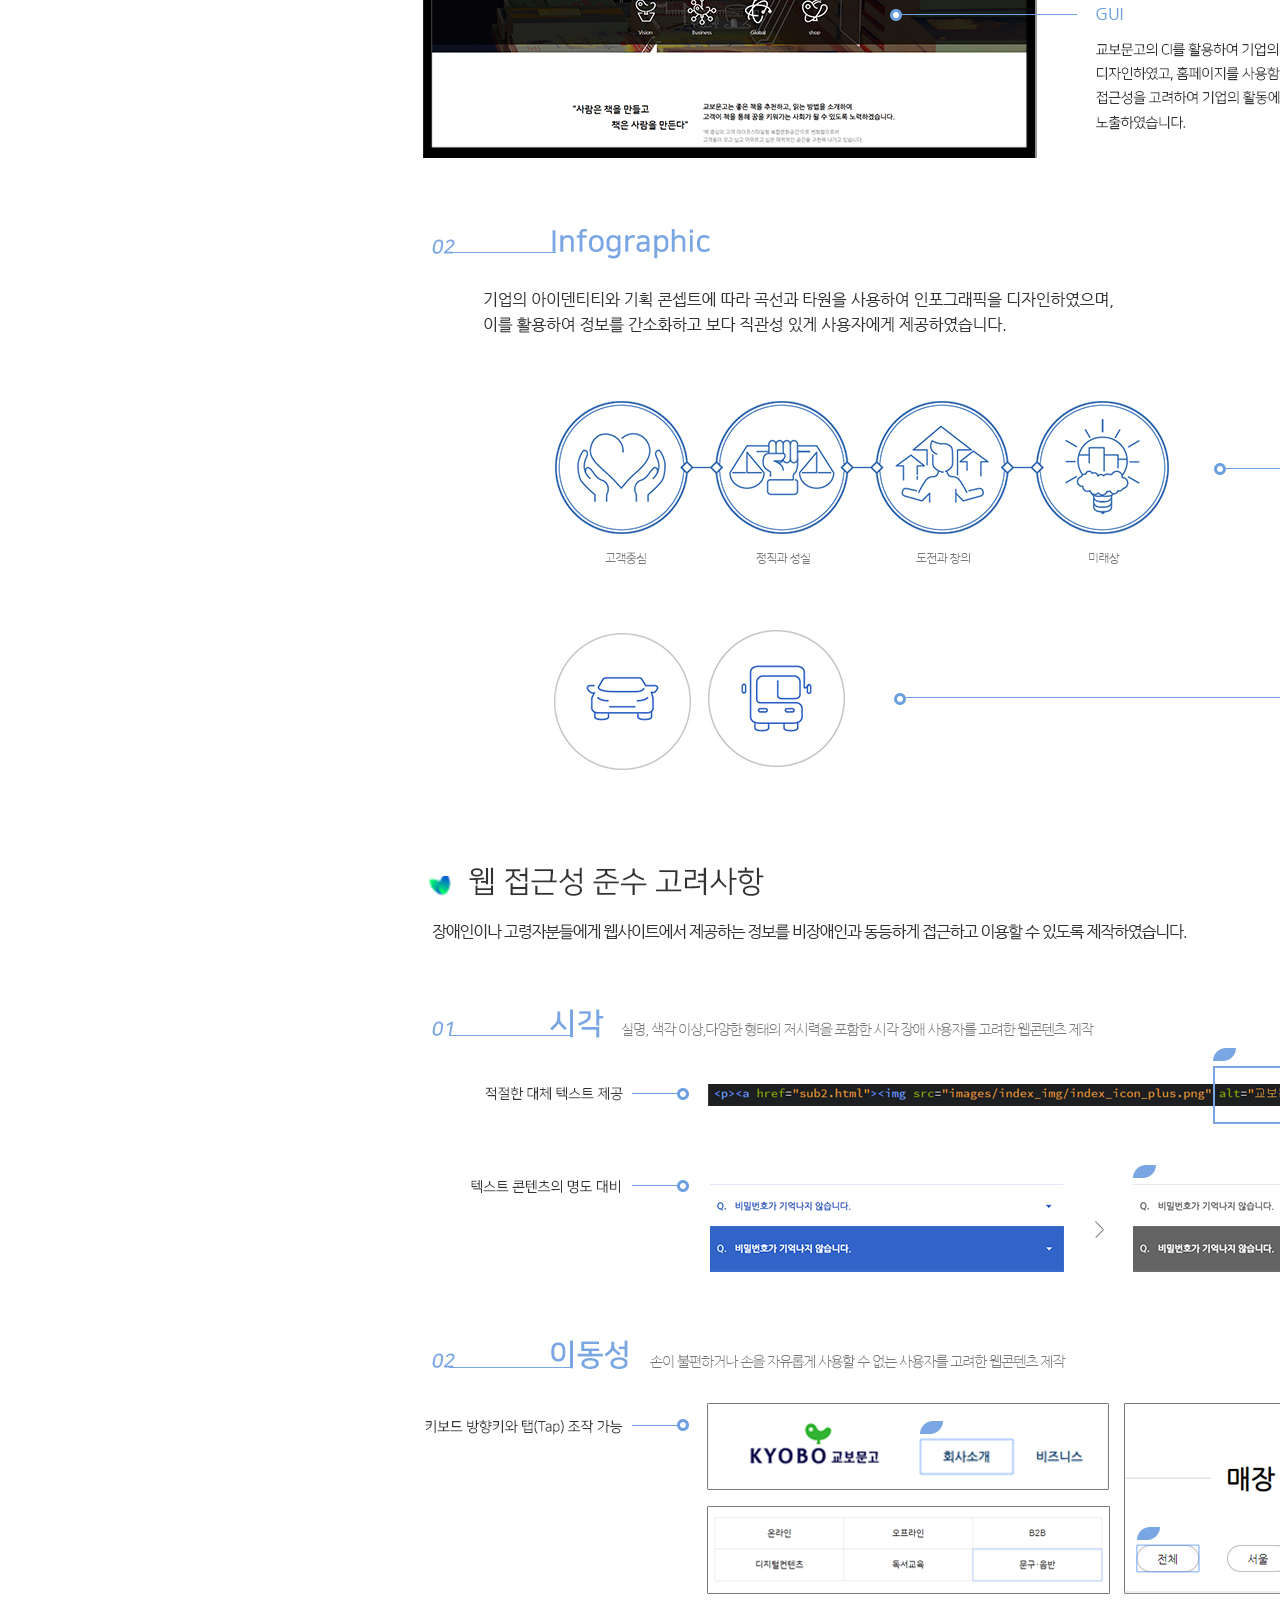
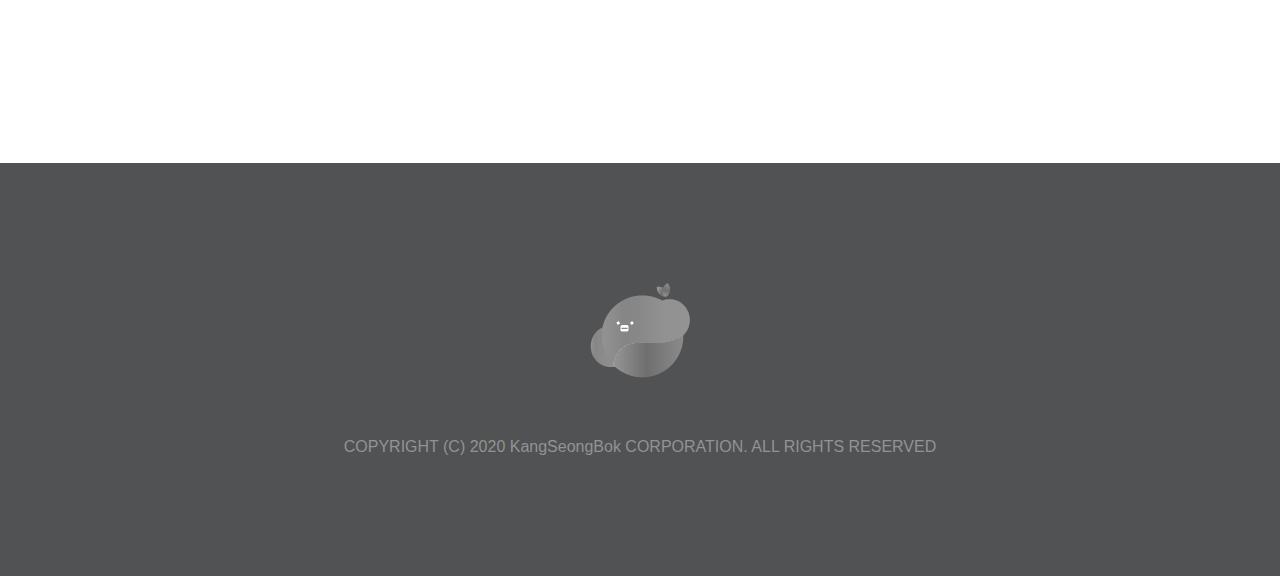
==== commit f5c2a225: "241106. Leo - 포트폴리오 사이트 url 변경, 구조 변경" ====
--- a/kyobo_info.html
+++ b/kyobo_info.html
@@ -9,9 +9,11 @@
 	</head>
 	
 	<body>
-		<p class="btn_back"><a href="index.html"><img src="img/info/btn_back.png" alt="포트폴리오 사이트로 돌아가기"><button>돌아가기</button></a></p>
+		<p class="btn_back"><img src="img/info/btn_back.png" alt="포트폴리오 사이트로 돌아가기"><button>돌아가기</button></p>
+		<p class="btn_new"><a href="https://bokleo.github.io/-Pub-Kyobo/" target="_blank"><button>가상 리뉴얼 사이트 바로가기</button></a></p>
+		<!-- <p class="btn_back"><a href="index.html"><img src="img/info/btn_back.png" alt="포트폴리오 사이트로 돌아가기"><button>돌아가기</button></a></p>
 		<p class="btn_old"><a href="https://www.kyobobook.co.kr/company/intro.laf"><button>기존 사이트 보러가기</button></a></p>
-		<p class="btn_new"><a href="http://kyobo.dothome.co.kr/"><button>가상 리뉴얼 사이트 보러가기</button></a></p>
+		<p class="btn_new"><a href="http://kyobo.dothome.co.kr/"><button>가상 리뉴얼 사이트 보러가기</button></a></p> -->
 		<p class="btn_top"><button></button></p>
 		
 		<div id="container">
@@ -22,5 +24,14 @@
 			<p><img src="img/signature_gray.png" alt="ShowBOKs"></p>
 			<p>COPYRIGHT (C) 2020  KangSeongBok CORPORATION. ALL RIGHTS RESERVED</p>
 		</footer>
+
+		<script>
+			$(document).ready(function(){
+				$(".btn_back").click(function(){
+					history.back();
+				});
+			});
+		</script>
+
 	</body>
 </html>